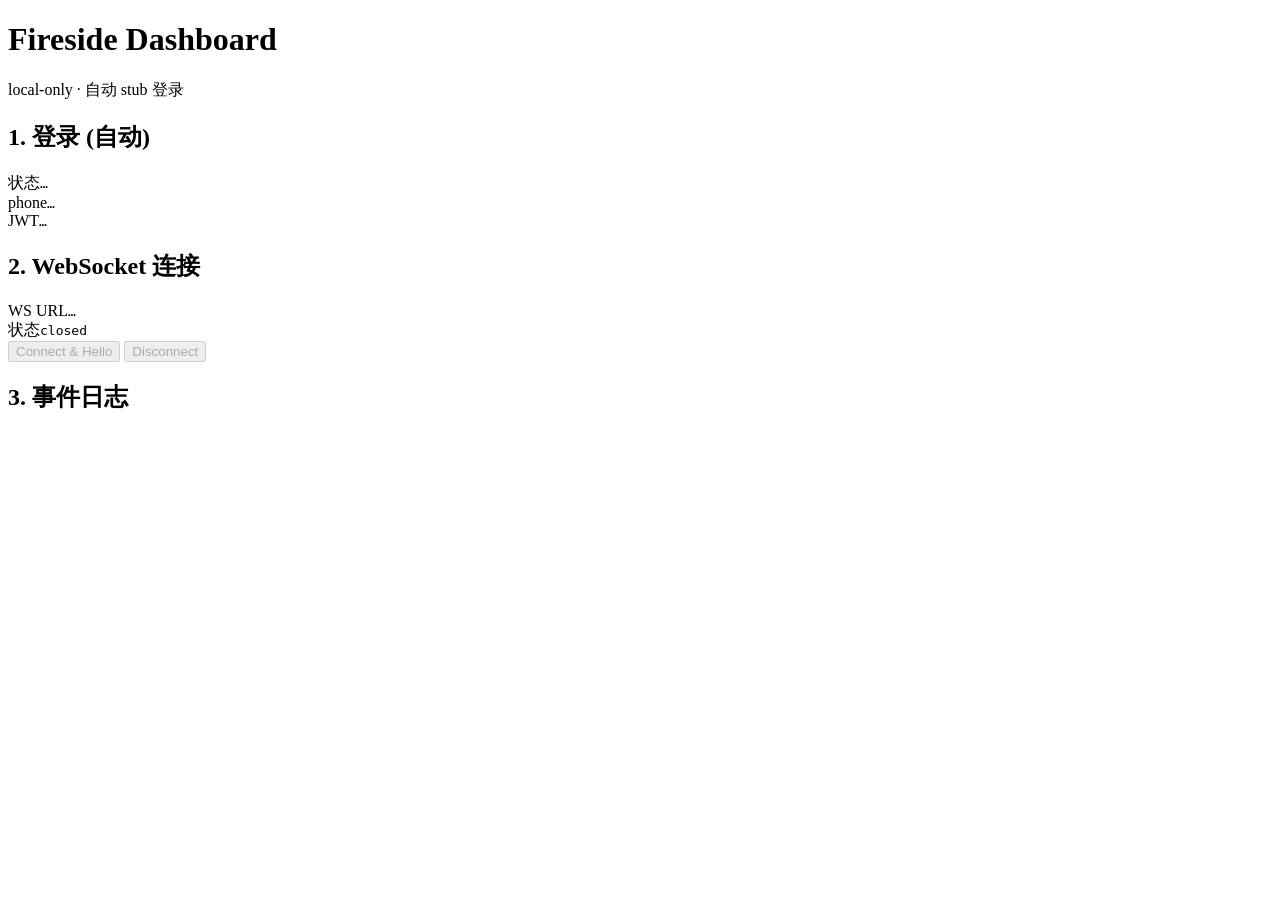
==== internal/dashboard/assets/index.html @ 4835c754 "feat(dashboard,config): local test dashboard (ADR-0019) + default port 18080 - internal/dashboard: g" ====
<!DOCTYPE html>
<html lang="zh-CN">
<head>
  <meta charset="utf-8">
  <meta name="viewport" content="width=device-width, initial-scale=1">
  <title>Fireside Dashboard — 本地测试</title>
  <link rel="stylesheet" href="/dashboard/static/style.css">
</head>
<body>
  <main class="shell">
    <header>
      <h1>Fireside Dashboard</h1>
      <span class="badge">local-only · 自动 stub 登录</span>
    </header>

    <section class="card">
      <h2>1. 登录 (自动)</h2>
      <div class="kv"><span>状态</span><code id="login-status">…</code></div>
      <div class="kv"><span>phone</span><code id="login-phone">…</code></div>
      <div class="kv"><span>JWT</span><code id="login-token" class="token">…</code></div>
    </section>

    <section class="card">
      <h2>2. WebSocket 连接</h2>
      <div class="kv"><span>WS URL</span><code id="ws-url">…</code></div>
      <div class="kv"><span>状态</span><code id="ws-status">closed</code></div>
      <div class="row">
        <button id="connect-btn" disabled>Connect &amp; Hello</button>
        <button id="disconnect-btn" disabled>Disconnect</button>
      </div>
    </section>

    <section class="card">
      <h2>3. 事件日志</h2>
      <pre id="log"></pre>
    </section>
  </main>

  <script src="/dashboard/static/app.js"></script>
</body>
</html>
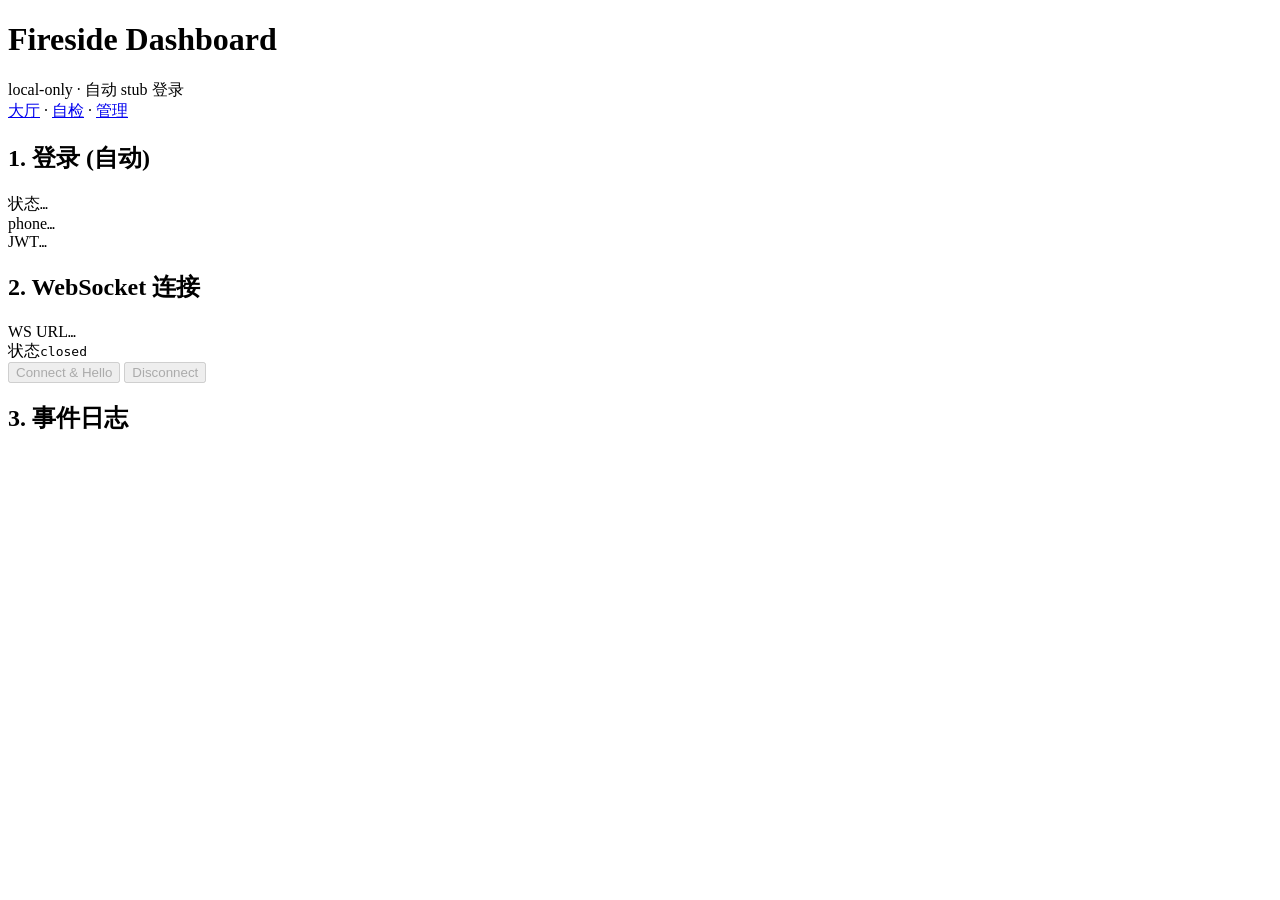
==== commit d85e133e: "feat(admin): loopback-only admin API + dashboard page to force-close rooms and clear records New /v1" ====
--- a/internal/dashboard/assets/index.html
+++ b/internal/dashboard/assets/index.html
@@ -11,6 +11,13 @@
     <header>
       <h1>Fireside Dashboard</h1>
       <span class="badge">local-only · 自动 stub 登录</span>
+      <div class="actions">
+        <a href="/dashboard/rooms">大厅</a>
+        <span class="dot">·</span>
+        <a href="/dashboard/check">自检</a>
+        <span class="dot">·</span>
+        <a href="/dashboard/admin">管理</a>
+      </div>
     </header>
 
     <section class="card">
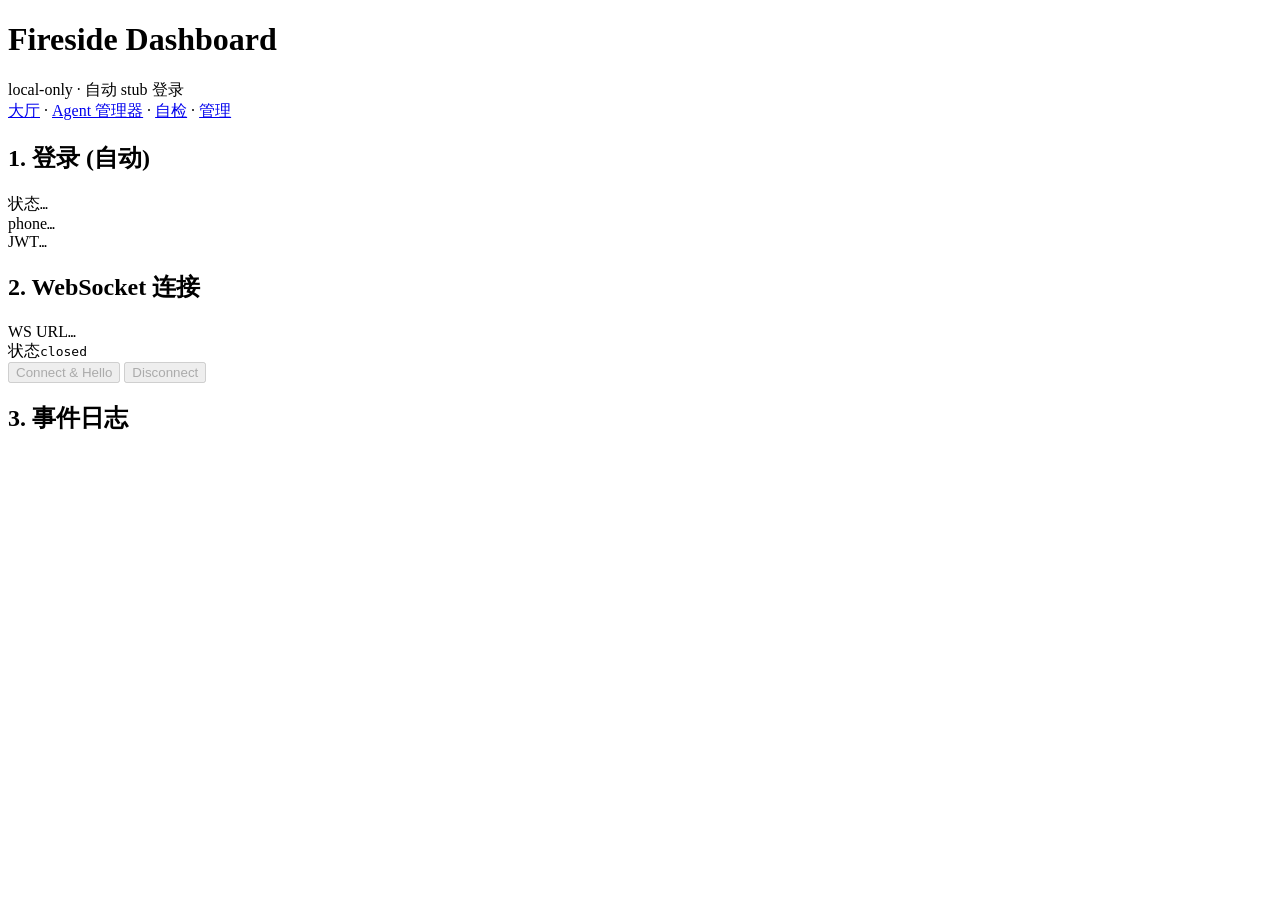
==== commit a0e1b7ee: "feat(agents): server-side AI agent hook（方式1）— invite/remove/mute/multi-slot/free-speech + Agent 管理器预" ====
--- a/internal/dashboard/assets/index.html
+++ b/internal/dashboard/assets/index.html
@@ -13,6 +13,8 @@
       <span class="badge">local-only · 自动 stub 登录</span>
       <div class="actions">
         <a href="/dashboard/rooms">大厅</a>
+        <span class="dot">·</span>
+        <a href="/dashboard/agents">Agent 管理器</a>
         <span class="dot">·</span>
         <a href="/dashboard/check">自检</a>
         <span class="dot">·</span>
